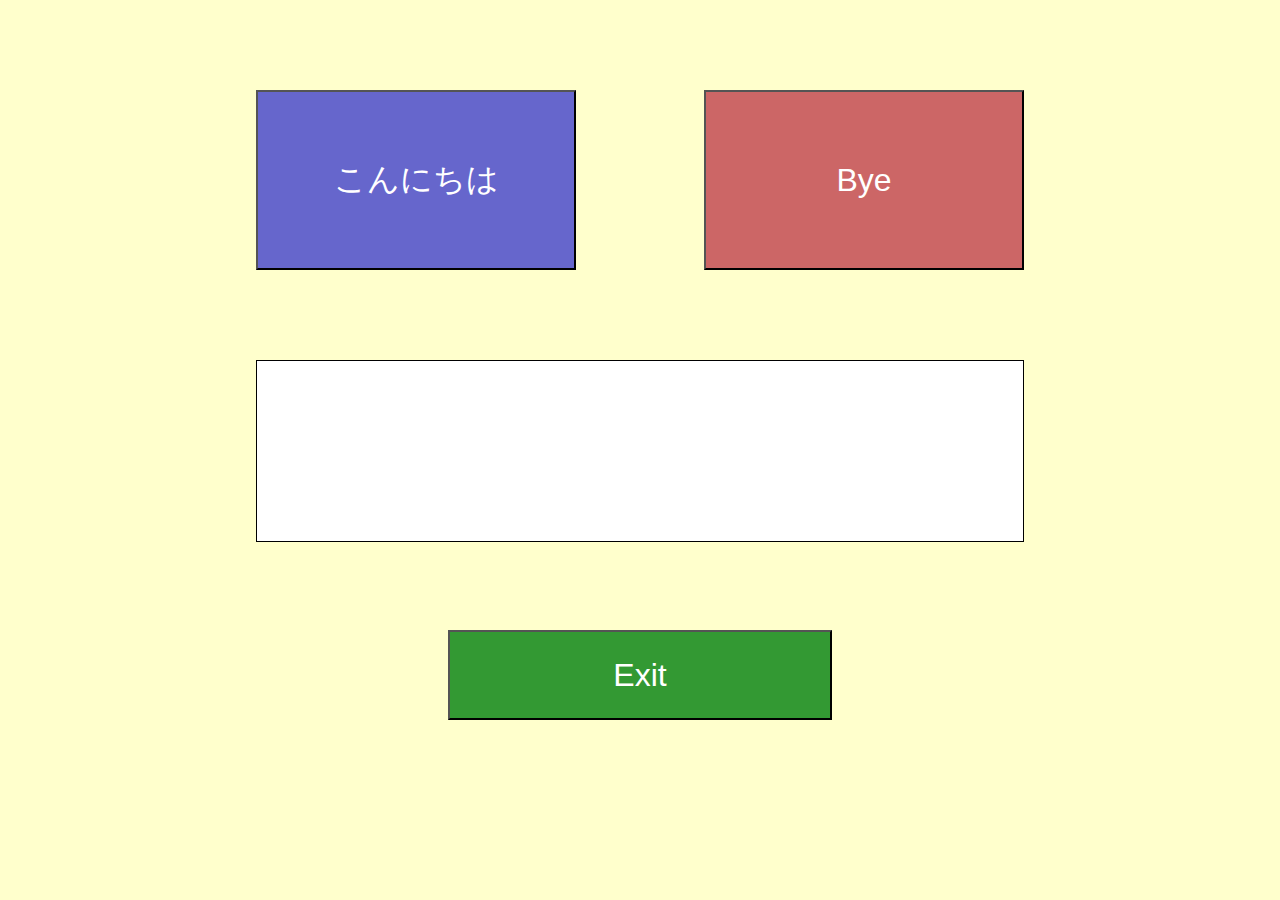
==== index.html @ 18d29781 "test" ====
<!doctype html>
<html>
<head>
<meta charset="utf-8">
<meta name="viewport" content="width=device-width, initial-scale=1">
<title>PWA Sample</title>
<link rel="manifest" href="manifest.json">
<link rel="stylesheet" href="style.css">
<script src="app.js"></script>
</head>
<body>
<div id="main">
  <button type="button" id="hello">こんにちは</button>
  <button type="button" id="bye">Bye</button>
  <div id="message"></div>
  <button type="button" id="exit">Exit</button>
</div>
<script>
if ('serviceWorker' in navigator) {
    window.addEventListener("load", function() {
        navigator.serviceWorker.register('sw.js');
    });
}
</script>
</body>
</html>
---- style.css ----
* {
  margin: 0;
  padding: 0;
}
#main {
  position: absolute;
  top: 0;
  bottom: 0;
  width: 100%;
  height: 100%;
  background-color: #ffc;
}
#hello {
  position: absolute;
  top: 10%;
  left: 20%;
  width: 25%;
  height: 20%;
  background-color: #66c;
  color: #fff;
  font-size: 2rem;
}
#bye {
  position: absolute;
  top: 10%;
  right: 20%;
  width: 25%;
  height: 20%;
  background-color: #c66;
  color: #fff;
  font-size: 2rem;
}
#exit {
  position: absolute;
  top: 70%;
  left: 35%;
  width: 30%;
  height: 10%;
  background-color: #393;
  color: #fff;
  font-size: 2rem;
}
#message {
  position: absolute;
  top: 40%;
  right: 20%;
  left: 20%;
  height: 20%;
  border: 1px solid #000;
  background-color: #fff;
  font-size: 1rem;
  overflow-y: scroll;
}
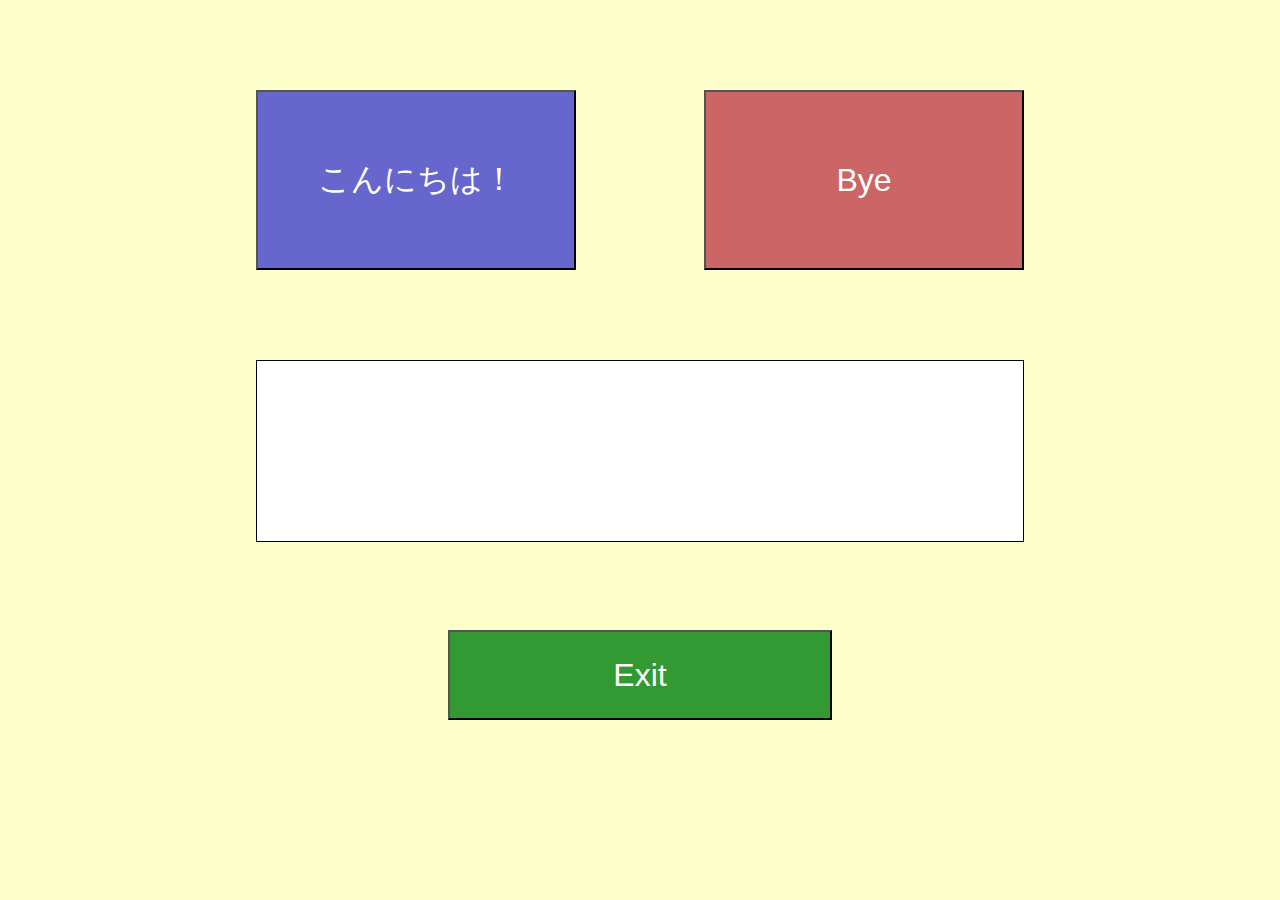
==== commit f240f9d7: "test" ====
--- a/index.html
+++ b/index.html
@@ -10,7 +10,7 @@
 </head>
 <body>
 <div id="main">
-  <button type="button" id="hello">こんにちは</button>
+  <button type="button" id="hello">こんにちは！</button>
   <button type="button" id="bye">Bye</button>
   <div id="message"></div>
   <button type="button" id="exit">Exit</button>
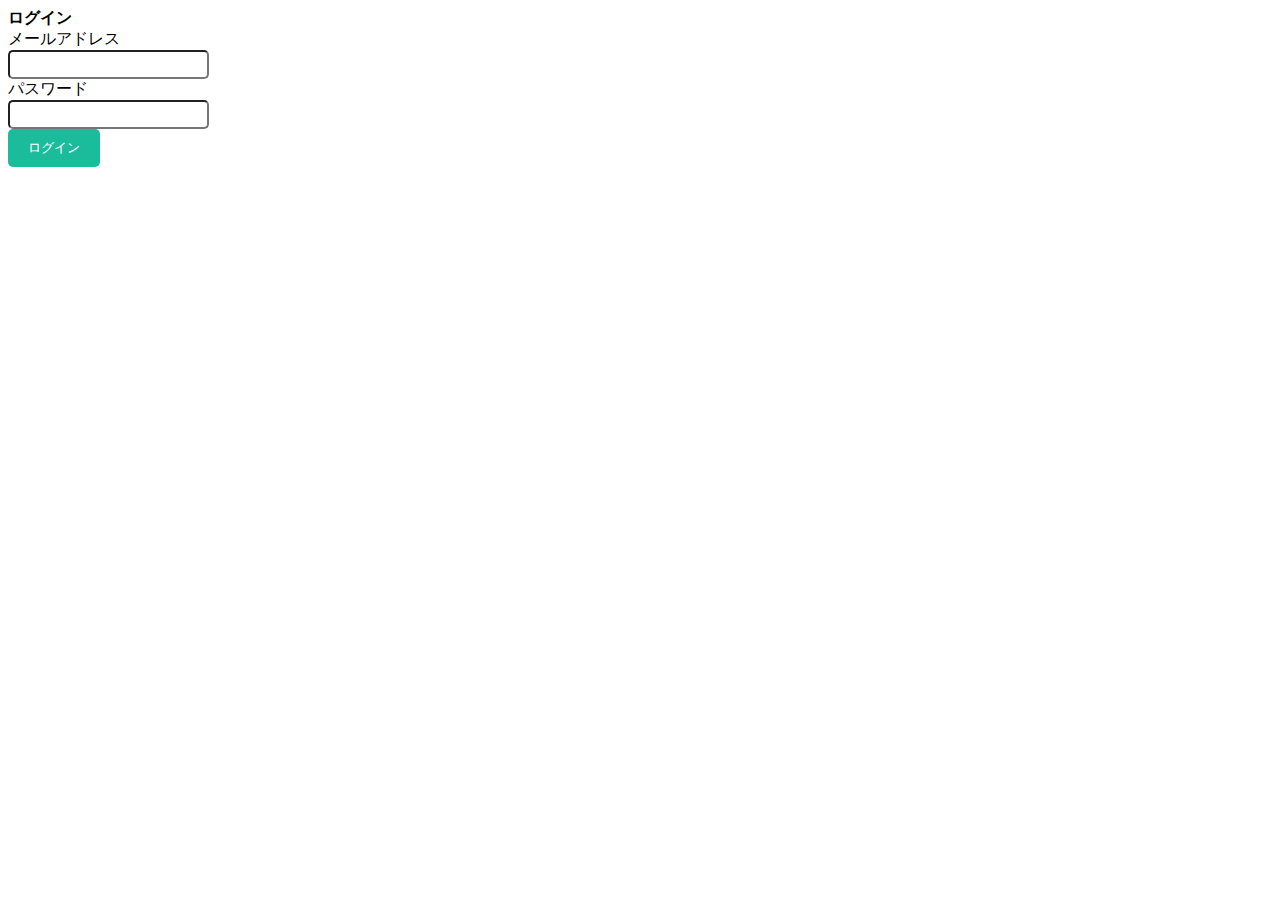
==== commit d84bfe06: "b" ====
--- a/index.html
+++ b/index.html
@@ -1,26 +1,71 @@
-<!doctype html>
-<html>
-<head>
-<meta charset="utf-8">
-<meta name="viewport" content="width=device-width, initial-scale=1">
-<title>PWA Sample</title>
-<link rel="manifest" href="manifest.json">
-<link rel="stylesheet" href="style.css">
-<script src="app.js"></script>
-</head>
-<body>
-<div id="main">
-  <button type="button" id="hello">こんにちは！</button>
-  <button type="button" id="bye">Bye</button>
-  <div id="message"></div>
-  <button type="button" id="exit">Exit</button>
-</div>
-<script>
+<!DOCTYPE html>
+<!-- saved from url=(0030)http://localhost/ams/index.php -->
+<html lang="ja"><head><meta http-equiv="Content-Type" content="text/html; charset=UTF-8">
+		
+		<meta name="robots" content="noindex, nofollow">
+		<meta name="viewport" content="width=device-width, initial-scale=1, user-scalable=no">
+		<link rel="manifest" href="http://localhost/ams/manifest.json">
+		<meta name="apple-mobile-web-app-capable" content="yes">
+		<meta name="apple-mobile-web-app-status-bar-style" content="black">
+		<meta name="apple-mobile-web-app-title" content="ams勤怠管理">
+		<link rel="apple-touch-icon" href="http://localohost/ams/icon-192.png">
+		<title>勤怠管理Webシステム</title>
+		<link rel="stylesheet" type="text/css" href="./index_files/style.css">
+		<script src="./index_files/javascript.js.ダウンロード"></script>
+		<script language="javascript" type="text/javascript">
+			function check_data() {
+				var ret = true;
+				var divErrorMessage = document.getElementById("divErrorMessage");
+				divErrorMessage.innerHTML = '';
+				return ret;
+			}
+		</script>
+	</head>
+	<body>
+	<form name="loginForm" method="post" action="http://localhost/ams/authenticate/login.php" enctype="multipart/form-data" onsubmit="return check_data()">
+			<div class="width-100 margin-top-30">
+				<div class="row max-width center">
+					<div class="pc-12-div tb-12-div sm-20-div pc-font-size-24 tb-font-size-24 sm-font-size-24 margin-bottom-20">
+						<b>ログイン</b>
+					</div>
+					<div class="pc-12-div tb-12-div sm-20-div pc-font-size-16 tb-font-size-16 sm-font-size-16 margin-bottom-20" id="divErrorMessage"></div>
+					<div class="pc-12-div tb-12-div sm-20-div pc-font-size-12 tb-font-size-12 sm-font-size-12 margin-bottom-10 boxContainer">
+						<div class="width-20">
+						メールアドレス
+						</div>
+						<div class="width-80">
+							<input style="padding: 5px 10px; border-radius: 5px;" class="width-100" type="email" id="userId" name="userId" maxlength="254" value="" required="">
+						</div>
+					</div>
+					<div class="pc-12-div tb-12-div sm-20-div pc-font-size-12 tb-font-size-12 sm-font-size-12 margin-bottom-10 boxContainer">
+						<div class="width-20">
+							パスワード
+						</div>
+						<div class="width-80">
+							<input style="padding: 5px 10px; border-radius: 5px;" class="width-100" type="password" pattern="^[0-9A-Za-z -~]+$" id="password" name="password" maxlength="256" value="" required="">
+						</div>
+					</div>
+					<div class="pc-12-div tb-12-div sm-20-div pc-font-size-12 tb-font-size-12 sm-font-size-12 boxContainer">
+						<div class="width-20"></div>
+						<div class="width-80">
+							<input style="background-color: #1abc9c; color: #ffffff; border: 0px; padding: 10px 20px; border-radius: 5px;" type="submit" id="submit" name="submit" value="ログイン">
+						</div>
+					</div>
+				</div>
+			</div>
+			<input type="hidden" name="redirect" value="">
+			<input type="hidden" name="message" value="">
+		</form>
+				<script>
 if ('serviceWorker' in navigator) {
     window.addEventListener("load", function() {
         navigator.serviceWorker.register('sw.js');
     });
 }
-</script>
-</body>
-</html>+		</script>
+	
+
+
+
+
+</body></html>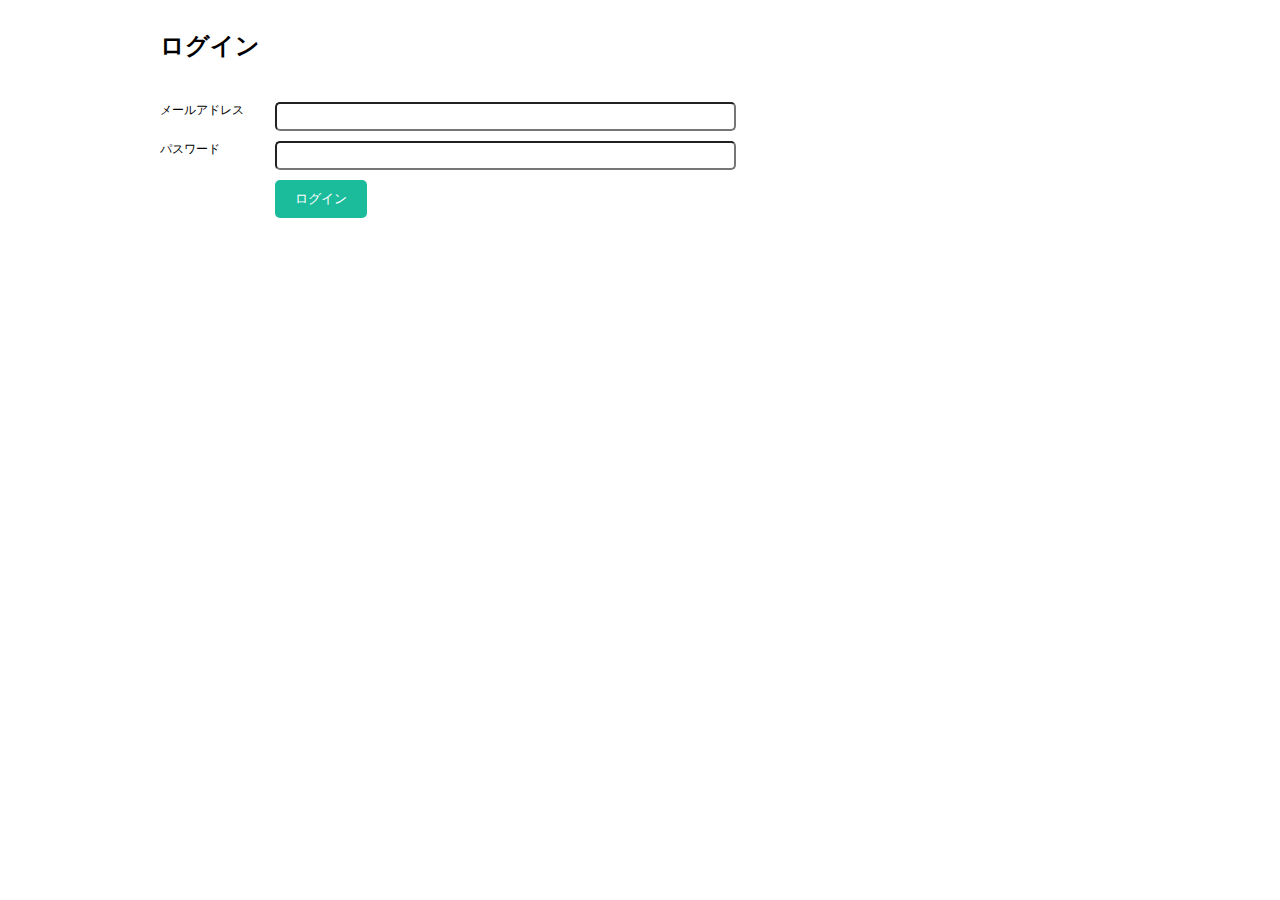
==== commit 6b357ad9: "d" ====
--- a/index.html
+++ b/index.html
@@ -4,13 +4,13 @@
 		
 		<meta name="robots" content="noindex, nofollow">
 		<meta name="viewport" content="width=device-width, initial-scale=1, user-scalable=no">
-		<link rel="manifest" href="http://localhost/ams/manifest.json">
+		<link rel="manifest" href="manifest.json">
 		<meta name="apple-mobile-web-app-capable" content="yes">
 		<meta name="apple-mobile-web-app-status-bar-style" content="black">
 		<meta name="apple-mobile-web-app-title" content="ams勤怠管理">
-		<link rel="apple-touch-icon" href="http://localohost/ams/icon-192.png">
+		<link rel="apple-touch-icon" href="image/icon-192.png">
 		<title>勤怠管理Webシステム</title>
-		<link rel="stylesheet" type="text/css" href="./index_files/style.css">
+		<link rel="stylesheet" type="text/css" href="index_files/style.css">
 		<script src="./index_files/javascript.js.ダウンロード"></script>
 		<script language="javascript" type="text/javascript">
 			function check_data() {
--- a/index_files/style.css
+++ b/index_files/style.css
@@ -0,0 +1,482 @@
+@charset "utf-8";
+
+/* ＝＝＝＝＝＝＝＝＝＝＝＝＝＝＝ 初期設定 ＝＝＝＝＝＝＝＝＝＝＝＝＝＝＝ */
+*, *:before, *:after {
+	margin:						0px;												/* ブラウザ差異解消 */
+	padding:					0px;												/* ブラウザ差異解消 */
+	-webkit-box-sizing:			border-box;											/* ボックスサイズは枠線含めたサイズ指定 */
+	-moz-box-sizing:			border-box;											/* ボックスサイズは枠線含めたサイズ指定 */
+	-ms-box-sizing:				border-box;											/* ボックスサイズは枠線含めたサイズ指定 */
+	-o-box-sizing:				border-box;											/* ボックスサイズは枠線含めたサイズ指定 */
+	box-sizing:					border-box;											/* ボックスサイズは枠線含めたサイズ指定 */
+	font-family:				"メイリオ",Meiryo,"century gothic","Josefin Sans",Futura,Helvetica,Arial,sans-serif;	/* フォント */
+}
+
+body {
+	-webkit-text-size-adjust:	100%;												/* スマホ文字サイズの自動調整を防ぐ */
+}
+
+h1, h2, h3, h4, h5, h6 {
+	display: inline;
+}
+
+img {
+	display: inline;
+}
+
+strong {
+	background: linear-gradient(transparent 50%, #c7e2d1 100%);
+}
+
+.boxContainer{
+	display: flex;
+	flex-direction: row;
+}
+
+/* ＝＝＝＝＝＝＝＝＝＝＝＝＝＝＝ 共通設定 ＝＝＝＝＝＝＝＝＝＝＝＝＝＝＝ */
+.center {margin: 0 auto; vertical-align: center;}
+.text-left   {text-align: left;}
+.text-center {text-align: center;}
+.text-right  {text-align: right;}
+
+.width-5   { width:  5%;}
+.width-10  { width:  10%;}
+.width-15  { width:  15%;}
+.width-20  { width:  20%;}
+.width-25  { width:  25%;}
+.width-30  { width:  30%;}
+.width-35  { width:  35%;}
+.width-40  { width:  40%;}
+.width-45  { width:  45%;}
+.width-50  { width:  50%;}
+.width-55  { width:  55%;}
+.width-60  { width:  60%;}
+.width-65  { width:  65%;}
+.width-70  { width:  70%;}
+.width-75  { width:  75%;}
+.width-80  { width:  80%;}
+.width-85  { width:  85%;}
+.width-90  { width:  90%;}
+.width-95  { width:  95%;}
+.width-100 { width: 100%;}
+
+.height-5   { height:  5%;}
+.height-10  { height:  10%;}
+.height-15  { height:  15%;}
+.height-20  { height:  20%;}
+.height-25  { height:  25%;}
+.height-30  { height:  30%;}
+.height-35  { height:  35%;}
+.height-40  { height:  40%;}
+.height-45  { height:  45%;}
+.height-50  { height:  50%;}
+.height-55  { height:  55%;}
+.height-60  { height:  60%;}
+.height-65  { height:  65%;}
+.height-70  { height:  70%;}
+.height-75  { height:  75%;}
+.height-80  { height:  80%;}
+.height-85  { height:  85%;}
+.height-90  { height:  90%;}
+.height-95  { height:  95%;}
+.height-100 { height: 100%;}
+
+.padding-top-5   { padding-top:   5px;}
+.padding-top-10  { padding-top:  10px;}
+.padding-top-15  { padding-top:  15px;}
+.padding-top-20  { padding-top:  20px;}
+.padding-top-25  { padding-top:  25px;}
+.padding-top-30  { padding-top:  30px;}
+.padding-top-35  { padding-top:  35px;}
+.padding-top-40  { padding-top:  40px;}
+.padding-top-45  { padding-top:  45px;}
+.padding-top-50  { padding-top:  50px;}
+.padding-top-55  { padding-top:  55px;}
+.padding-top-60  { padding-top:  60px;}
+.padding-top-65  { padding-top:  65px;}
+.padding-top-70  { padding-top:  70px;}
+.padding-top-75  { padding-top:  75px;}
+.padding-top-80  { padding-top:  80px;}
+.padding-top-85  { padding-top:  85px;}
+.padding-top-90  { padding-top:  90px;}
+.padding-top-95  { padding-top:  95px;}
+.padding-top-100 { padding-top: 100px;}
+
+.padding-bottom-5   { padding-bottom:   5px;}
+.padding-bottom-10  { padding-bottom:  10px;}
+.padding-bottom-15  { padding-bottom:  15px;}
+.padding-bottom-20  { padding-bottom:  20px;}
+.padding-bottom-25  { padding-bottom:  25px;}
+.padding-bottom-30  { padding-bottom:  30px;}
+.padding-bottom-35  { padding-bottom:  35px;}
+.padding-bottom-40  { padding-bottom:  40px;}
+.padding-bottom-45  { padding-bottom:  45px;}
+.padding-bottom-50  { padding-bottom:  50px;}
+.padding-bottom-55  { padding-bottom:  55px;}
+.padding-bottom-60  { padding-bottom:  60px;}
+.padding-bottom-65  { padding-bottom:  65px;}
+.padding-bottom-70  { padding-bottom:  70px;}
+.padding-bottom-75  { padding-bottom:  75px;}
+.padding-bottom-80  { padding-bottom:  80px;}
+.padding-bottom-85  { padding-bottom:  85px;}
+.padding-bottom-90  { padding-bottom:  90px;}
+.padding-bottom-95  { padding-bottom:  95px;}
+.padding-bottom-100 { padding-bottom: 100px;}
+
+.padding-left-5   { padding-left:   5px;}
+.padding-left-10  { padding-left:  10px;}
+.padding-left-15  { padding-left:  15px;}
+.padding-left-20  { padding-left:  20px;}
+.padding-left-25  { padding-left:  25px;}
+.padding-left-30  { padding-left:  30px;}
+.padding-left-35  { padding-left:  35px;}
+.padding-left-40  { padding-left:  40px;}
+.padding-left-45  { padding-left:  45px;}
+.padding-left-50  { padding-left:  50px;}
+.padding-left-55  { padding-left:  55px;}
+.padding-left-60  { padding-left:  60px;}
+.padding-left-65  { padding-left:  65px;}
+.padding-left-70  { padding-left:  70px;}
+.padding-left-75  { padding-left:  75px;}
+.padding-left-80  { padding-left:  80px;}
+.padding-left-85  { padding-left:  85px;}
+.padding-left-90  { padding-left:  90px;}
+.padding-left-95  { padding-left:  95px;}
+.padding-left-100 { padding-left: 100px;}
+
+.padding-right-5   { padding-right:   5px;}
+.padding-right-10  { padding-right:  10px;}
+.padding-right-15  { padding-right:  15px;}
+.padding-right-20  { padding-right:  20px;}
+.padding-right-25  { padding-right:  25px;}
+.padding-right-30  { padding-right:  30px;}
+.padding-right-35  { padding-right:  35px;}
+.padding-right-40  { padding-right:  40px;}
+.padding-right-45  { padding-right:  45px;}
+.padding-right-50  { padding-right:  50px;}
+.padding-right-55  { padding-right:  55px;}
+.padding-right-60  { padding-right:  60px;}
+.padding-right-65  { padding-right:  65px;}
+.padding-right-70  { padding-right:  70px;}
+.padding-right-75  { padding-right:  75px;}
+.padding-right-80  { padding-right:  80px;}
+.padding-right-85  { padding-right:  85px;}
+.padding-right-90  { padding-right:  90px;}
+.padding-right-95  { padding-right:  95px;}
+.padding-right-100 { padding-right: 100px;}
+
+.margin-top-5   { margin-top:   5px;}
+.margin-top-10  { margin-top:  10px;}
+.margin-top-15  { margin-top:  15px;}
+.margin-top-20  { margin-top:  20px;}
+.margin-top-25  { margin-top:  25px;}
+.margin-top-30  { margin-top:  30px;}
+.margin-top-35  { margin-top:  35px;}
+.margin-top-40  { margin-top:  40px;}
+.margin-top-45  { margin-top:  45px;}
+.margin-top-50  { margin-top:  50px;}
+.margin-top-55  { margin-top:  55px;}
+.margin-top-60  { margin-top:  60px;}
+.margin-top-65  { margin-top:  65px;}
+.margin-top-70  { margin-top:  70px;}
+.margin-top-75  { margin-top:  75px;}
+.margin-top-80  { margin-top:  80px;}
+.margin-top-85  { margin-top:  85px;}
+.margin-top-90  { margin-top:  90px;}
+.margin-top-95  { margin-top:  95px;}
+.margin-top-100 { margin-top: 100px;}
+
+.margin-bottom-5   { margin-bottom:   5px;}
+.margin-bottom-10  { margin-bottom:  10px;}
+.margin-bottom-15  { margin-bottom:  15px;}
+.margin-bottom-20  { margin-bottom:  20px;}
+.margin-bottom-25  { margin-bottom:  25px;}
+.margin-bottom-30  { margin-bottom:  30px;}
+.margin-bottom-35  { margin-bottom:  35px;}
+.margin-bottom-40  { margin-bottom:  40px;}
+.margin-bottom-45  { margin-bottom:  45px;}
+.margin-bottom-50  { margin-bottom:  50px;}
+.margin-bottom-55  { margin-bottom:  55px;}
+.margin-bottom-60  { margin-bottom:  60px;}
+.margin-bottom-65  { margin-bottom:  65px;}
+.margin-bottom-70  { margin-bottom:  70px;}
+.margin-bottom-75  { margin-bottom:  75px;}
+.margin-bottom-80  { margin-bottom:  80px;}
+.margin-bottom-85  { margin-bottom:  85px;}
+.margin-bottom-90  { margin-bottom:  90px;}
+.margin-bottom-95  { margin-bottom:  95px;}
+.margin-bottom-100 { margin-bottom: 100px;}
+
+.margin-left-5   { margin-left:   5px;}
+.margin-left-10  { margin-left:  10px;}
+.margin-left-15  { margin-left:  15px;}
+.margin-left-20  { margin-left:  20px;}
+.margin-left-25  { margin-left:  25px;}
+.margin-left-30  { margin-left:  30px;}
+.margin-left-35  { margin-left:  35px;}
+.margin-left-40  { margin-left:  40px;}
+.margin-left-45  { margin-left:  45px;}
+.margin-left-50  { margin-left:  50px;}
+.margin-left-55  { margin-left:  55px;}
+.margin-left-60  { margin-left:  60px;}
+.margin-left-65  { margin-left:  65px;}
+.margin-left-70  { margin-left:  70px;}
+.margin-left-75  { margin-left:  75px;}
+.margin-left-80  { margin-left:  80px;}
+.margin-left-85  { margin-left:  85px;}
+.margin-left-90  { margin-left:  90px;}
+.margin-left-95  { margin-left:  95px;}
+.margin-left-100 { margin-left: 100px;}
+
+.margin-right-5   { margin-right:   5px;}
+.margin-right-10  { margin-right:  10px;}
+.margin-right-15  { margin-right:  15px;}
+.margin-right-20  { margin-right:  20px;}
+.margin-right-25  { margin-right:  25px;}
+.margin-right-30  { margin-right:  30px;}
+.margin-right-35  { margin-right:  35px;}
+.margin-right-40  { margin-right:  40px;}
+.margin-right-45  { margin-right:  45px;}
+.margin-right-50  { margin-right:  50px;}
+.margin-right-55  { margin-right:  55px;}
+.margin-right-60  { margin-right:  60px;}
+.margin-right-65  { margin-right:  65px;}
+.margin-right-70  { margin-right:  70px;}
+.margin-right-75  { margin-right:  75px;}
+.margin-right-80  { margin-right:  80px;}
+.margin-right-85  { margin-right:  85px;}
+.margin-right-90  { margin-right:  90px;}
+.margin-right-95  { margin-right:  95px;}
+.margin-right-100 { margin-right: 100px;}
+
+/* スマートフォン用 */
+.sm-font-size-6  {font-size:  6px;}
+.sm-font-size-8  {font-size:  8px;}
+.sm-font-size-10 {font-size: 10px;}
+.sm-font-size-12 {font-size: 12px;}
+.sm-font-size-14 {font-size: 14px;}
+.sm-font-size-16 {font-size: 16px;}
+.sm-font-size-18 {font-size: 18px;}
+.sm-font-size-20 {font-size: 20px;}
+.sm-font-size-22 {font-size: 22px;}
+.sm-font-size-24 {font-size: 24px;}
+.sm-font-size-26 {font-size: 26px;}
+.sm-font-size-28 {font-size: 28px;}
+.sm-font-size-30 {font-size: 30px;}
+.sm-font-size-32 {font-size: 32px;}
+.sm-font-size-34 {font-size: 34px;}
+.sm-font-size-36 {font-size: 36px;}
+.sm-font-size-38 {font-size: 38px;}
+.sm-font-size-40 {font-size: 40px;}
+.sm-font-size-42 {font-size: 42px;}
+.sm-font-size-44 {font-size: 44px;}
+.sm-font-size-46 {font-size: 46px;}
+.sm-font-size-48 {font-size: 48px;}
+.sm-font-size-50 {font-size: 50px;}
+.sm-font-size-52 {font-size: 52px;}
+.sm-font-size-54 {font-size: 54px;}
+.sm-font-size-56 {font-size: 56px;}
+.sm-font-size-58 {font-size: 58px;}
+.sm-font-size-60 {font-size: 60px;}
+
+/* タブレット用 */
+@media only screen and (min-width:641px){
+	.tb-font-size-6  {font-size:  6px;}
+	.tb-font-size-8  {font-size:  8px;}
+	.tb-font-size-10 {font-size: 10px;}
+	.tb-font-size-12 {font-size: 12px;}
+	.tb-font-size-14 {font-size: 14px;}
+	.tb-font-size-16 {font-size: 16px;}
+	.tb-font-size-18 {font-size: 18px;}
+	.tb-font-size-20 {font-size: 20px;}
+	.tb-font-size-22 {font-size: 22px;}
+	.tb-font-size-24 {font-size: 24px;}
+	.tb-font-size-26 {font-size: 26px;}
+	.tb-font-size-28 {font-size: 28px;}
+	.tb-font-size-30 {font-size: 30px;}
+	.tb-font-size-32 {font-size: 32px;}
+	.tb-font-size-34 {font-size: 34px;}
+	.tb-font-size-36 {font-size: 36px;}
+	.tb-font-size-38 {font-size: 38px;}
+	.tb-font-size-40 {font-size: 40px;}
+	.tb-font-size-42 {font-size: 42px;}
+	.tb-font-size-44 {font-size: 44px;}
+	.tb-font-size-46 {font-size: 46px;}
+	.tb-font-size-48 {font-size: 48px;}
+	.tb-font-size-50 {font-size: 50px;}
+	.tb-font-size-52 {font-size: 52px;}
+	.tb-font-size-54 {font-size: 54px;}
+	.tb-font-size-56 {font-size: 56px;}
+	.tb-font-size-58 {font-size: 58px;}
+	.tb-font-size-60 {font-size: 60px;}
+}
+
+/* パソコン用 */
+@media only screen and (min-width:769px){
+	.pc-font-size-6  {font-size:  6px;}
+	.pc-font-size-8  {font-size:  8px;}
+	.pc-font-size-10 {font-size: 10px;}
+	.pc-font-size-12 {font-size: 12px;}
+	.pc-font-size-14 {font-size: 14px;}
+	.pc-font-size-16 {font-size: 16px;}
+	.pc-font-size-18 {font-size: 18px;}
+	.pc-font-size-20 {font-size: 20px;}
+	.pc-font-size-22 {font-size: 22px;}
+	.pc-font-size-24 {font-size: 24px;}
+	.pc-font-size-26 {font-size: 26px;}
+	.pc-font-size-28 {font-size: 28px;}
+	.pc-font-size-30 {font-size: 30px;}
+	.pc-font-size-32 {font-size: 32px;}
+	.pc-font-size-34 {font-size: 34px;}
+	.pc-font-size-36 {font-size: 36px;}
+	.pc-font-size-38 {font-size: 38px;}
+	.pc-font-size-40 {font-size: 40px;}
+	.pc-font-size-42 {font-size: 42px;}
+	.pc-font-size-44 {font-size: 44px;}
+	.pc-font-size-46 {font-size: 46px;}
+	.pc-font-size-48 {font-size: 48px;}
+	.pc-font-size-50 {font-size: 50px;}
+	.pc-font-size-52 {font-size: 52px;}
+	.pc-font-size-54 {font-size: 54px;}
+	.pc-font-size-56 {font-size: 56px;}
+	.pc-font-size-58 {font-size: 58px;}
+	.pc-font-size-60 {font-size: 60px;}
+}
+
+/* ＝＝＝＝＝＝＝＝＝＝＝＝＝＝＝ 表示設定 ＝＝＝＝＝＝＝＝＝＝＝＝＝＝＝ */
+/* スマートフォン用 */
+.sm-display {display: block;}
+.tb-display {display: none;}
+.pc-display {display: none;}
+.sm-tb-display {display: block;}
+.sm-pc-display {display: block;}
+.tb-pc-display {display: none;}
+
+/* タブレット用 */
+@media only screen and (min-width:641px){
+	.sm-display {display: none;}
+	.tb-display {display: block;}
+	.pc-display {display: none;}
+	.sm-tb-display {display: block;}
+	.sm-pc-display {display: none;}
+	.tb-pc-display {display: block;}
+}
+
+/* パソコン用 */
+@media only screen and (min-width:769px){
+	.sm-display {display: none;}
+	.tb-display {display: none;}
+	.pc-display {display: block;}
+	.sm-tb-display {display: none;}
+	.sm-pc-display {display: block;}
+	.tb-pc-display {display: block;}
+}
+
+/* ＝＝＝＝＝＝＝＝＝＝＝＝＝＝＝  見出し  ＝＝＝＝＝＝＝＝＝＝＝＝＝＝＝ */
+h1 {font-weight: normal;}
+h2 {font-weight: normal;}
+h3 {font-weight: normal;}
+h4 {font-weight: normal;}
+h5 {font-weight: normal;}
+h6 {font-weight: normal;}
+
+/* ＝＝＝＝＝＝＝＝＝＝＝＝＝＝＝  カラー  ＝＝＝＝＝＝＝＝＝＝＝＝＝＝＝ */
+.bg-color-base{		background-color: #ffffff;}
+.bg-color-assort{	background-color: #ffffff;}
+.bg-color-accent{	background-color: #ffffff;}
+.text-color-base{	color: #000000;}
+.text-color-assort{	color: #000000;}
+.text-color-accent{	color: #000000;}
+
+/* ＝＝＝＝＝＝＝＝＝＝＝＝＝＝＝  リンク  ＝＝＝＝＝＝＝＝＝＝＝＝＝＝＝ */
+a, a:visited {
+	color: #0000ff;
+	text-decoration: none;
+	border: none;
+}
+a:hover {
+	font-weight: bold;
+	text-decoration: none;
+	border: none;
+}
+
+/* ＝＝＝＝＝＝＝＝＝＝＝＝＝＝＝ グリッド ＝＝＝＝＝＝＝＝＝＝＝＝＝＝＝ */
+.row {display: flex; flex-wrap:wrap;}
+
+/* スマートフォン用 */
+.max-width{}
+
+.sm-1-div {width:  5%;}
+.sm-2-div {width: 10%;}
+.sm-3-div {width: 15%;}
+.sm-4-div {width: 20%;}
+.sm-5-div {width: 25%;}
+.sm-6-div {width: 30%;}
+.sm-7-div {width: 35%;}
+.sm-8-div {width: 40%;}
+.sm-9-div {width: 45%;}
+.sm-10-div{width: 50%;}
+.sm-11-div{width: 55%;}
+.sm-12-div{width: 60%;}
+.sm-13-div{width: 65%;}
+.sm-14-div{width: 70%;}
+.sm-15-div{width: 75%;}
+.sm-16-div{width: 80%;}
+.sm-17-div{width: 85%;}
+.sm-18-div{width: 90%;}
+.sm-19-div{width: 95%;}
+.sm-20-div{width: 100%;}
+
+/* タブレット用 */
+@media only screen and (min-width:768px){
+	.max-width{}
+
+	.tb-1-div {width:  5%;}
+	.tb-2-div {width: 10%;}
+	.tb-3-div {width: 15%;}
+	.tb-4-div {width: 20%;}
+	.tb-5-div {width: 25%;}
+	.tb-6-div {width: 30%;}
+	.tb-7-div {width: 35%;}
+	.tb-8-div {width: 40%;}
+	.tb-9-div {width: 45%;}
+	.tb-10-div{width: 50%;}
+	.tb-11-div{width: 55%;}
+	.tb-12-div{width: 60%;}
+	.tb-13-div{width: 65%;}
+	.tb-14-div{width: 70%;}
+	.tb-15-div{width: 75%;}
+	.tb-16-div{width: 80%;}
+	.tb-17-div{width: 85%;}
+	.tb-18-div{width: 90%;}
+	.tb-19-div{width: 95%;}
+	.tb-20-div{width: 100%;}
+
+}
+
+/* パソコン用 */
+@media only screen and (min-width:960px){
+	.max-width{max-width: 960px; min-width: 960px;}
+
+	.pc-1-div {width:  5%;}
+	.pc-2-div {width: 10%;}
+	.pc-3-div {width: 15%;}
+	.pc-4-div {width: 20%;}
+	.pc-5-div {width: 25%;}
+	.pc-6-div {width: 30%;}
+	.pc-7-div {width: 35%;}
+	.pc-8-div {width: 40%;}
+	.pc-9-div {width: 45%;}
+	.pc-10-div{width: 50%;}
+	.pc-11-div{width: 55%;}
+	.pc-12-div{width: 60%;}
+	.pc-13-div{width: 65%;}
+	.pc-14-div{width: 70%;}
+	.pc-15-div{width: 75%;}
+	.pc-16-div{width: 80%;}
+	.pc-17-div{width: 85%;}
+	.pc-18-div{width: 90%;}
+	.pc-19-div{width: 95%;}
+	.pc-20-div{width: 100%;}
+
+}
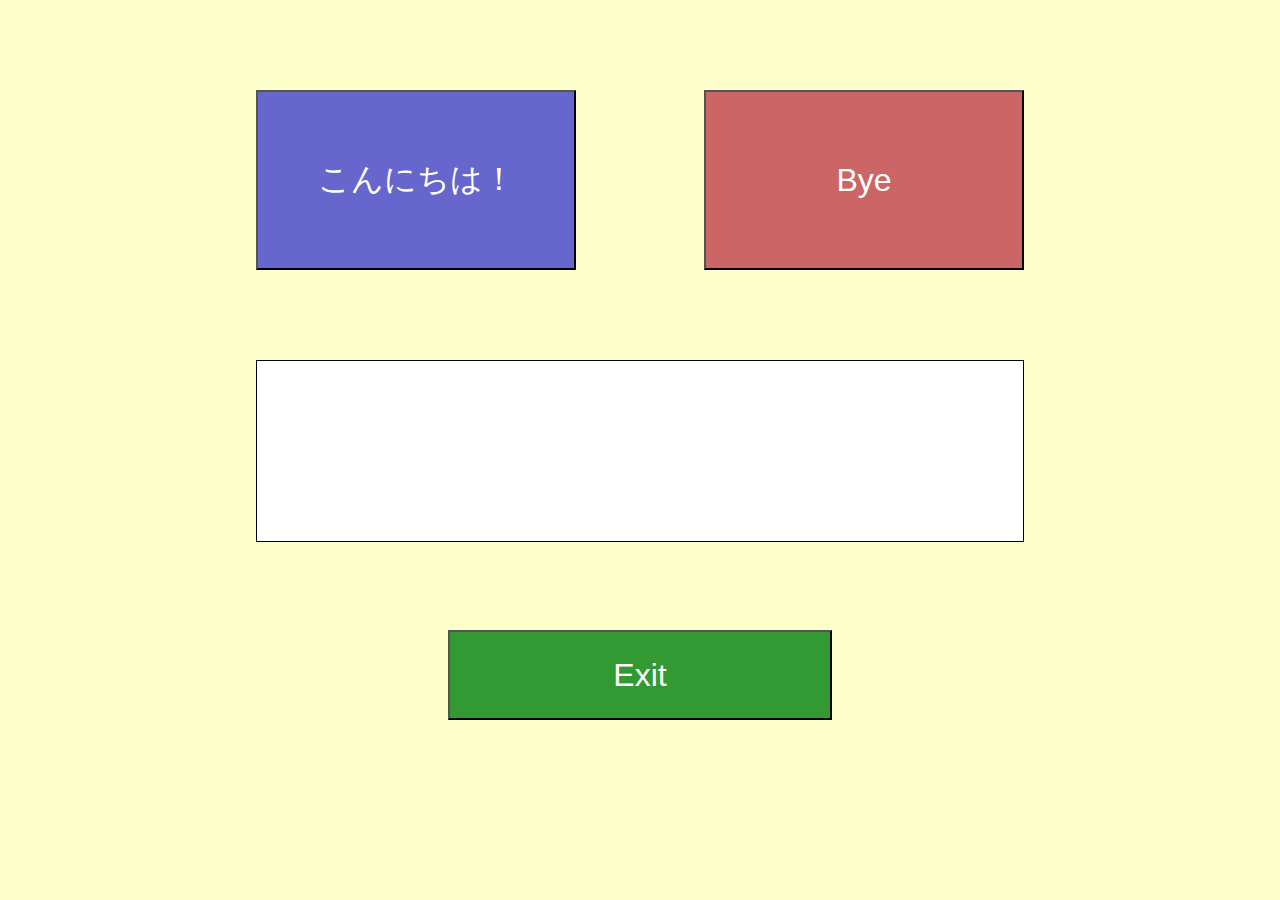
==== commit 066231c6: "dddd" ====
--- a/index.html
+++ b/index.html
@@ -1,71 +1,26 @@
-<!DOCTYPE html>
-<!-- saved from url=(0030)http://localhost/ams/index.php -->
-<html lang="ja"><head><meta http-equiv="Content-Type" content="text/html; charset=UTF-8">
-		
-		<meta name="robots" content="noindex, nofollow">
-		<meta name="viewport" content="width=device-width, initial-scale=1, user-scalable=no">
-		<link rel="manifest" href="manifest.json">
-		<meta name="apple-mobile-web-app-capable" content="yes">
-		<meta name="apple-mobile-web-app-status-bar-style" content="black">
-		<meta name="apple-mobile-web-app-title" content="ams勤怠管理">
-		<link rel="apple-touch-icon" href="image/icon-192.png">
-		<title>勤怠管理Webシステム</title>
-		<link rel="stylesheet" type="text/css" href="index_files/style.css">
-		<script src="./index_files/javascript.js.ダウンロード"></script>
-		<script language="javascript" type="text/javascript">
-			function check_data() {
-				var ret = true;
-				var divErrorMessage = document.getElementById("divErrorMessage");
-				divErrorMessage.innerHTML = '';
-				return ret;
-			}
-		</script>
-	</head>
-	<body>
-	<form name="loginForm" method="post" action="http://localhost/ams/authenticate/login.php" enctype="multipart/form-data" onsubmit="return check_data()">
-			<div class="width-100 margin-top-30">
-				<div class="row max-width center">
-					<div class="pc-12-div tb-12-div sm-20-div pc-font-size-24 tb-font-size-24 sm-font-size-24 margin-bottom-20">
-						<b>ログイン</b>
-					</div>
-					<div class="pc-12-div tb-12-div sm-20-div pc-font-size-16 tb-font-size-16 sm-font-size-16 margin-bottom-20" id="divErrorMessage"></div>
-					<div class="pc-12-div tb-12-div sm-20-div pc-font-size-12 tb-font-size-12 sm-font-size-12 margin-bottom-10 boxContainer">
-						<div class="width-20">
-						メールアドレス
-						</div>
-						<div class="width-80">
-							<input style="padding: 5px 10px; border-radius: 5px;" class="width-100" type="email" id="userId" name="userId" maxlength="254" value="" required="">
-						</div>
-					</div>
-					<div class="pc-12-div tb-12-div sm-20-div pc-font-size-12 tb-font-size-12 sm-font-size-12 margin-bottom-10 boxContainer">
-						<div class="width-20">
-							パスワード
-						</div>
-						<div class="width-80">
-							<input style="padding: 5px 10px; border-radius: 5px;" class="width-100" type="password" pattern="^[0-9A-Za-z -~]+$" id="password" name="password" maxlength="256" value="" required="">
-						</div>
-					</div>
-					<div class="pc-12-div tb-12-div sm-20-div pc-font-size-12 tb-font-size-12 sm-font-size-12 boxContainer">
-						<div class="width-20"></div>
-						<div class="width-80">
-							<input style="background-color: #1abc9c; color: #ffffff; border: 0px; padding: 10px 20px; border-radius: 5px;" type="submit" id="submit" name="submit" value="ログイン">
-						</div>
-					</div>
-				</div>
-			</div>
-			<input type="hidden" name="redirect" value="">
-			<input type="hidden" name="message" value="">
-		</form>
-				<script>
+<!doctype html>
+<html>
+<head>
+<meta charset="utf-8">
+<meta name="viewport" content="width=device-width, initial-scale=1">
+<title>PWA Sample</title>
+<link rel="manifest" href="manifest.json">
+<link rel="stylesheet" href="style.css">
+<script src="app.js"></script>
+</head>
+<body>
+<div id="main">
+  <button type="button" id="hello">こんにちは！</button>
+  <button type="button" id="bye">Bye</button>
+  <div id="message"></div>
+  <button type="button" id="exit">Exit</button>
+</div>
+<script>
 if ('serviceWorker' in navigator) {
     window.addEventListener("load", function() {
         navigator.serviceWorker.register('sw.js');
     });
 }
-		</script>
-	
-
-
-
-
-</body></html>+</script>
+</body>
+</html>--- a/style.css
+++ b/style.css
@@ -0,0 +1,53 @@
+* {
+  margin: 0;
+  padding: 0;
+}
+#main {
+  position: absolute;
+  top: 0;
+  bottom: 0;
+  width: 100%;
+  height: 100%;
+  background-color: #ffc;
+}
+#hello {
+  position: absolute;
+  top: 10%;
+  left: 20%;
+  width: 25%;
+  height: 20%;
+  background-color: #66c;
+  color: #fff;
+  font-size: 2rem;
+}
+#bye {
+  position: absolute;
+  top: 10%;
+  right: 20%;
+  width: 25%;
+  height: 20%;
+  background-color: #c66;
+  color: #fff;
+  font-size: 2rem;
+}
+#exit {
+  position: absolute;
+  top: 70%;
+  left: 35%;
+  width: 30%;
+  height: 10%;
+  background-color: #393;
+  color: #fff;
+  font-size: 2rem;
+}
+#message {
+  position: absolute;
+  top: 40%;
+  right: 20%;
+  left: 20%;
+  height: 20%;
+  border: 1px solid #000;
+  background-color: #fff;
+  font-size: 1rem;
+  overflow-y: scroll;
+}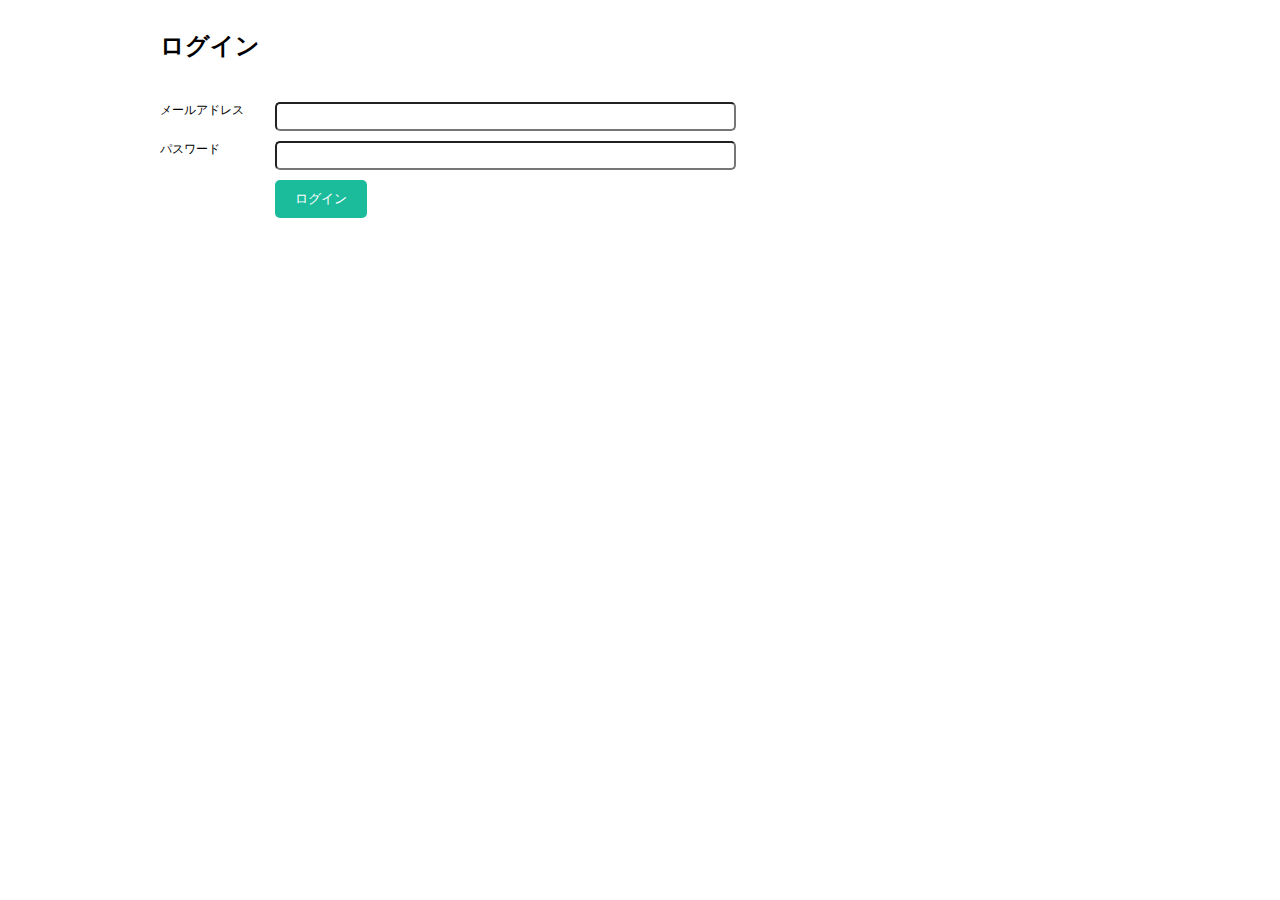
==== commit f74b2b39: "gg" ====
--- a/index.html
+++ b/index.html
@@ -1,26 +1,71 @@
-<!doctype html>
-<html>
-<head>
-<meta charset="utf-8">
-<meta name="viewport" content="width=device-width, initial-scale=1">
-<title>PWA Sample</title>
-<link rel="manifest" href="manifest.json">
-<link rel="stylesheet" href="style.css">
-<script src="app.js"></script>
-</head>
-<body>
-<div id="main">
-  <button type="button" id="hello">こんにちは！</button>
-  <button type="button" id="bye">Bye</button>
-  <div id="message"></div>
-  <button type="button" id="exit">Exit</button>
-</div>
-<script>
+<!DOCTYPE html>
+<!-- saved from url=(0030)http://localhost/ams/index.php -->
+<html lang="ja"><head><meta http-equiv="Content-Type" content="text/html; charset=UTF-8">
+		
+		<meta name="robots" content="noindex, nofollow">
+		<meta name="viewport" content="width=device-width, initial-scale=1, user-scalable=no">
+		<link rel="manifest" href="manifest.json">
+		<meta name="apple-mobile-web-app-capable" content="yes">
+		<meta name="apple-mobile-web-app-status-bar-style" content="black">
+		<meta name="apple-mobile-web-app-title" content="ams勤怠管理">
+		<link rel="apple-touch-icon" href="image/icon-192.png">
+		<title>勤怠管理Webシステム</title>
+		<link rel="stylesheet" type="text/css" href="index_files/style.css">
+		<script src="./index_files/javascript.js.ダウンロード"></script>
+		<script language="javascript" type="text/javascript">
+			function check_data() {
+				var ret = true;
+				var divErrorMessage = document.getElementById("divErrorMessage");
+				divErrorMessage.innerHTML = '';
+				return ret;
+			}
+		</script>
+	</head>
+	<body>
+	<form name="loginForm" method="post" action="http://localhost/ams/authenticate/login.php" enctype="multipart/form-data" onsubmit="return check_data()">
+			<div class="width-100 margin-top-30">
+				<div class="row max-width center">
+					<div class="pc-12-div tb-12-div sm-20-div pc-font-size-24 tb-font-size-24 sm-font-size-24 margin-bottom-20">
+						<b>ログイン</b>
+					</div>
+					<div class="pc-12-div tb-12-div sm-20-div pc-font-size-16 tb-font-size-16 sm-font-size-16 margin-bottom-20" id="divErrorMessage"></div>
+					<div class="pc-12-div tb-12-div sm-20-div pc-font-size-12 tb-font-size-12 sm-font-size-12 margin-bottom-10 boxContainer">
+						<div class="width-20">
+						メールアドレス
+						</div>
+						<div class="width-80">
+							<input style="padding: 5px 10px; border-radius: 5px;" class="width-100" type="email" id="userId" name="userId" maxlength="254" value="" required="">
+						</div>
+					</div>
+					<div class="pc-12-div tb-12-div sm-20-div pc-font-size-12 tb-font-size-12 sm-font-size-12 margin-bottom-10 boxContainer">
+						<div class="width-20">
+							パスワード
+						</div>
+						<div class="width-80">
+							<input style="padding: 5px 10px; border-radius: 5px;" class="width-100" type="password" pattern="^[0-9A-Za-z -~]+$" id="password" name="password" maxlength="256" value="" required="">
+						</div>
+					</div>
+					<div class="pc-12-div tb-12-div sm-20-div pc-font-size-12 tb-font-size-12 sm-font-size-12 boxContainer">
+						<div class="width-20"></div>
+						<div class="width-80">
+							<input style="background-color: #1abc9c; color: #ffffff; border: 0px; padding: 10px 20px; border-radius: 5px;" type="submit" id="submit" name="submit" value="ログイン">
+						</div>
+					</div>
+				</div>
+			</div>
+			<input type="hidden" name="redirect" value="">
+			<input type="hidden" name="message" value="">
+		</form>
+				<script>
 if ('serviceWorker' in navigator) {
     window.addEventListener("load", function() {
         navigator.serviceWorker.register('sw.js');
     });
 }
-</script>
-</body>
-</html>+		</script>
+	
+
+
+
+
+</body></html>--- a/index_files/style.css
+++ b/index_files/style.css
@@ -0,0 +1,482 @@
+@charset "utf-8";
+
+/* ＝＝＝＝＝＝＝＝＝＝＝＝＝＝＝ 初期設定 ＝＝＝＝＝＝＝＝＝＝＝＝＝＝＝ */
+*, *:before, *:after {
+	margin:						0px;												/* ブラウザ差異解消 */
+	padding:					0px;												/* ブラウザ差異解消 */
+	-webkit-box-sizing:			border-box;											/* ボックスサイズは枠線含めたサイズ指定 */
+	-moz-box-sizing:			border-box;											/* ボックスサイズは枠線含めたサイズ指定 */
+	-ms-box-sizing:				border-box;											/* ボックスサイズは枠線含めたサイズ指定 */
+	-o-box-sizing:				border-box;											/* ボックスサイズは枠線含めたサイズ指定 */
+	box-sizing:					border-box;											/* ボックスサイズは枠線含めたサイズ指定 */
+	font-family:				"メイリオ",Meiryo,"century gothic","Josefin Sans",Futura,Helvetica,Arial,sans-serif;	/* フォント */
+}
+
+body {
+	-webkit-text-size-adjust:	100%;												/* スマホ文字サイズの自動調整を防ぐ */
+}
+
+h1, h2, h3, h4, h5, h6 {
+	display: inline;
+}
+
+img {
+	display: inline;
+}
+
+strong {
+	background: linear-gradient(transparent 50%, #c7e2d1 100%);
+}
+
+.boxContainer{
+	display: flex;
+	flex-direction: row;
+}
+
+/* ＝＝＝＝＝＝＝＝＝＝＝＝＝＝＝ 共通設定 ＝＝＝＝＝＝＝＝＝＝＝＝＝＝＝ */
+.center {margin: 0 auto; vertical-align: center;}
+.text-left   {text-align: left;}
+.text-center {text-align: center;}
+.text-right  {text-align: right;}
+
+.width-5   { width:  5%;}
+.width-10  { width:  10%;}
+.width-15  { width:  15%;}
+.width-20  { width:  20%;}
+.width-25  { width:  25%;}
+.width-30  { width:  30%;}
+.width-35  { width:  35%;}
+.width-40  { width:  40%;}
+.width-45  { width:  45%;}
+.width-50  { width:  50%;}
+.width-55  { width:  55%;}
+.width-60  { width:  60%;}
+.width-65  { width:  65%;}
+.width-70  { width:  70%;}
+.width-75  { width:  75%;}
+.width-80  { width:  80%;}
+.width-85  { width:  85%;}
+.width-90  { width:  90%;}
+.width-95  { width:  95%;}
+.width-100 { width: 100%;}
+
+.height-5   { height:  5%;}
+.height-10  { height:  10%;}
+.height-15  { height:  15%;}
+.height-20  { height:  20%;}
+.height-25  { height:  25%;}
+.height-30  { height:  30%;}
+.height-35  { height:  35%;}
+.height-40  { height:  40%;}
+.height-45  { height:  45%;}
+.height-50  { height:  50%;}
+.height-55  { height:  55%;}
+.height-60  { height:  60%;}
+.height-65  { height:  65%;}
+.height-70  { height:  70%;}
+.height-75  { height:  75%;}
+.height-80  { height:  80%;}
+.height-85  { height:  85%;}
+.height-90  { height:  90%;}
+.height-95  { height:  95%;}
+.height-100 { height: 100%;}
+
+.padding-top-5   { padding-top:   5px;}
+.padding-top-10  { padding-top:  10px;}
+.padding-top-15  { padding-top:  15px;}
+.padding-top-20  { padding-top:  20px;}
+.padding-top-25  { padding-top:  25px;}
+.padding-top-30  { padding-top:  30px;}
+.padding-top-35  { padding-top:  35px;}
+.padding-top-40  { padding-top:  40px;}
+.padding-top-45  { padding-top:  45px;}
+.padding-top-50  { padding-top:  50px;}
+.padding-top-55  { padding-top:  55px;}
+.padding-top-60  { padding-top:  60px;}
+.padding-top-65  { padding-top:  65px;}
+.padding-top-70  { padding-top:  70px;}
+.padding-top-75  { padding-top:  75px;}
+.padding-top-80  { padding-top:  80px;}
+.padding-top-85  { padding-top:  85px;}
+.padding-top-90  { padding-top:  90px;}
+.padding-top-95  { padding-top:  95px;}
+.padding-top-100 { padding-top: 100px;}
+
+.padding-bottom-5   { padding-bottom:   5px;}
+.padding-bottom-10  { padding-bottom:  10px;}
+.padding-bottom-15  { padding-bottom:  15px;}
+.padding-bottom-20  { padding-bottom:  20px;}
+.padding-bottom-25  { padding-bottom:  25px;}
+.padding-bottom-30  { padding-bottom:  30px;}
+.padding-bottom-35  { padding-bottom:  35px;}
+.padding-bottom-40  { padding-bottom:  40px;}
+.padding-bottom-45  { padding-bottom:  45px;}
+.padding-bottom-50  { padding-bottom:  50px;}
+.padding-bottom-55  { padding-bottom:  55px;}
+.padding-bottom-60  { padding-bottom:  60px;}
+.padding-bottom-65  { padding-bottom:  65px;}
+.padding-bottom-70  { padding-bottom:  70px;}
+.padding-bottom-75  { padding-bottom:  75px;}
+.padding-bottom-80  { padding-bottom:  80px;}
+.padding-bottom-85  { padding-bottom:  85px;}
+.padding-bottom-90  { padding-bottom:  90px;}
+.padding-bottom-95  { padding-bottom:  95px;}
+.padding-bottom-100 { padding-bottom: 100px;}
+
+.padding-left-5   { padding-left:   5px;}
+.padding-left-10  { padding-left:  10px;}
+.padding-left-15  { padding-left:  15px;}
+.padding-left-20  { padding-left:  20px;}
+.padding-left-25  { padding-left:  25px;}
+.padding-left-30  { padding-left:  30px;}
+.padding-left-35  { padding-left:  35px;}
+.padding-left-40  { padding-left:  40px;}
+.padding-left-45  { padding-left:  45px;}
+.padding-left-50  { padding-left:  50px;}
+.padding-left-55  { padding-left:  55px;}
+.padding-left-60  { padding-left:  60px;}
+.padding-left-65  { padding-left:  65px;}
+.padding-left-70  { padding-left:  70px;}
+.padding-left-75  { padding-left:  75px;}
+.padding-left-80  { padding-left:  80px;}
+.padding-left-85  { padding-left:  85px;}
+.padding-left-90  { padding-left:  90px;}
+.padding-left-95  { padding-left:  95px;}
+.padding-left-100 { padding-left: 100px;}
+
+.padding-right-5   { padding-right:   5px;}
+.padding-right-10  { padding-right:  10px;}
+.padding-right-15  { padding-right:  15px;}
+.padding-right-20  { padding-right:  20px;}
+.padding-right-25  { padding-right:  25px;}
+.padding-right-30  { padding-right:  30px;}
+.padding-right-35  { padding-right:  35px;}
+.padding-right-40  { padding-right:  40px;}
+.padding-right-45  { padding-right:  45px;}
+.padding-right-50  { padding-right:  50px;}
+.padding-right-55  { padding-right:  55px;}
+.padding-right-60  { padding-right:  60px;}
+.padding-right-65  { padding-right:  65px;}
+.padding-right-70  { padding-right:  70px;}
+.padding-right-75  { padding-right:  75px;}
+.padding-right-80  { padding-right:  80px;}
+.padding-right-85  { padding-right:  85px;}
+.padding-right-90  { padding-right:  90px;}
+.padding-right-95  { padding-right:  95px;}
+.padding-right-100 { padding-right: 100px;}
+
+.margin-top-5   { margin-top:   5px;}
+.margin-top-10  { margin-top:  10px;}
+.margin-top-15  { margin-top:  15px;}
+.margin-top-20  { margin-top:  20px;}
+.margin-top-25  { margin-top:  25px;}
+.margin-top-30  { margin-top:  30px;}
+.margin-top-35  { margin-top:  35px;}
+.margin-top-40  { margin-top:  40px;}
+.margin-top-45  { margin-top:  45px;}
+.margin-top-50  { margin-top:  50px;}
+.margin-top-55  { margin-top:  55px;}
+.margin-top-60  { margin-top:  60px;}
+.margin-top-65  { margin-top:  65px;}
+.margin-top-70  { margin-top:  70px;}
+.margin-top-75  { margin-top:  75px;}
+.margin-top-80  { margin-top:  80px;}
+.margin-top-85  { margin-top:  85px;}
+.margin-top-90  { margin-top:  90px;}
+.margin-top-95  { margin-top:  95px;}
+.margin-top-100 { margin-top: 100px;}
+
+.margin-bottom-5   { margin-bottom:   5px;}
+.margin-bottom-10  { margin-bottom:  10px;}
+.margin-bottom-15  { margin-bottom:  15px;}
+.margin-bottom-20  { margin-bottom:  20px;}
+.margin-bottom-25  { margin-bottom:  25px;}
+.margin-bottom-30  { margin-bottom:  30px;}
+.margin-bottom-35  { margin-bottom:  35px;}
+.margin-bottom-40  { margin-bottom:  40px;}
+.margin-bottom-45  { margin-bottom:  45px;}
+.margin-bottom-50  { margin-bottom:  50px;}
+.margin-bottom-55  { margin-bottom:  55px;}
+.margin-bottom-60  { margin-bottom:  60px;}
+.margin-bottom-65  { margin-bottom:  65px;}
+.margin-bottom-70  { margin-bottom:  70px;}
+.margin-bottom-75  { margin-bottom:  75px;}
+.margin-bottom-80  { margin-bottom:  80px;}
+.margin-bottom-85  { margin-bottom:  85px;}
+.margin-bottom-90  { margin-bottom:  90px;}
+.margin-bottom-95  { margin-bottom:  95px;}
+.margin-bottom-100 { margin-bottom: 100px;}
+
+.margin-left-5   { margin-left:   5px;}
+.margin-left-10  { margin-left:  10px;}
+.margin-left-15  { margin-left:  15px;}
+.margin-left-20  { margin-left:  20px;}
+.margin-left-25  { margin-left:  25px;}
+.margin-left-30  { margin-left:  30px;}
+.margin-left-35  { margin-left:  35px;}
+.margin-left-40  { margin-left:  40px;}
+.margin-left-45  { margin-left:  45px;}
+.margin-left-50  { margin-left:  50px;}
+.margin-left-55  { margin-left:  55px;}
+.margin-left-60  { margin-left:  60px;}
+.margin-left-65  { margin-left:  65px;}
+.margin-left-70  { margin-left:  70px;}
+.margin-left-75  { margin-left:  75px;}
+.margin-left-80  { margin-left:  80px;}
+.margin-left-85  { margin-left:  85px;}
+.margin-left-90  { margin-left:  90px;}
+.margin-left-95  { margin-left:  95px;}
+.margin-left-100 { margin-left: 100px;}
+
+.margin-right-5   { margin-right:   5px;}
+.margin-right-10  { margin-right:  10px;}
+.margin-right-15  { margin-right:  15px;}
+.margin-right-20  { margin-right:  20px;}
+.margin-right-25  { margin-right:  25px;}
+.margin-right-30  { margin-right:  30px;}
+.margin-right-35  { margin-right:  35px;}
+.margin-right-40  { margin-right:  40px;}
+.margin-right-45  { margin-right:  45px;}
+.margin-right-50  { margin-right:  50px;}
+.margin-right-55  { margin-right:  55px;}
+.margin-right-60  { margin-right:  60px;}
+.margin-right-65  { margin-right:  65px;}
+.margin-right-70  { margin-right:  70px;}
+.margin-right-75  { margin-right:  75px;}
+.margin-right-80  { margin-right:  80px;}
+.margin-right-85  { margin-right:  85px;}
+.margin-right-90  { margin-right:  90px;}
+.margin-right-95  { margin-right:  95px;}
+.margin-right-100 { margin-right: 100px;}
+
+/* スマートフォン用 */
+.sm-font-size-6  {font-size:  6px;}
+.sm-font-size-8  {font-size:  8px;}
+.sm-font-size-10 {font-size: 10px;}
+.sm-font-size-12 {font-size: 12px;}
+.sm-font-size-14 {font-size: 14px;}
+.sm-font-size-16 {font-size: 16px;}
+.sm-font-size-18 {font-size: 18px;}
+.sm-font-size-20 {font-size: 20px;}
+.sm-font-size-22 {font-size: 22px;}
+.sm-font-size-24 {font-size: 24px;}
+.sm-font-size-26 {font-size: 26px;}
+.sm-font-size-28 {font-size: 28px;}
+.sm-font-size-30 {font-size: 30px;}
+.sm-font-size-32 {font-size: 32px;}
+.sm-font-size-34 {font-size: 34px;}
+.sm-font-size-36 {font-size: 36px;}
+.sm-font-size-38 {font-size: 38px;}
+.sm-font-size-40 {font-size: 40px;}
+.sm-font-size-42 {font-size: 42px;}
+.sm-font-size-44 {font-size: 44px;}
+.sm-font-size-46 {font-size: 46px;}
+.sm-font-size-48 {font-size: 48px;}
+.sm-font-size-50 {font-size: 50px;}
+.sm-font-size-52 {font-size: 52px;}
+.sm-font-size-54 {font-size: 54px;}
+.sm-font-size-56 {font-size: 56px;}
+.sm-font-size-58 {font-size: 58px;}
+.sm-font-size-60 {font-size: 60px;}
+
+/* タブレット用 */
+@media only screen and (min-width:641px){
+	.tb-font-size-6  {font-size:  6px;}
+	.tb-font-size-8  {font-size:  8px;}
+	.tb-font-size-10 {font-size: 10px;}
+	.tb-font-size-12 {font-size: 12px;}
+	.tb-font-size-14 {font-size: 14px;}
+	.tb-font-size-16 {font-size: 16px;}
+	.tb-font-size-18 {font-size: 18px;}
+	.tb-font-size-20 {font-size: 20px;}
+	.tb-font-size-22 {font-size: 22px;}
+	.tb-font-size-24 {font-size: 24px;}
+	.tb-font-size-26 {font-size: 26px;}
+	.tb-font-size-28 {font-size: 28px;}
+	.tb-font-size-30 {font-size: 30px;}
+	.tb-font-size-32 {font-size: 32px;}
+	.tb-font-size-34 {font-size: 34px;}
+	.tb-font-size-36 {font-size: 36px;}
+	.tb-font-size-38 {font-size: 38px;}
+	.tb-font-size-40 {font-size: 40px;}
+	.tb-font-size-42 {font-size: 42px;}
+	.tb-font-size-44 {font-size: 44px;}
+	.tb-font-size-46 {font-size: 46px;}
+	.tb-font-size-48 {font-size: 48px;}
+	.tb-font-size-50 {font-size: 50px;}
+	.tb-font-size-52 {font-size: 52px;}
+	.tb-font-size-54 {font-size: 54px;}
+	.tb-font-size-56 {font-size: 56px;}
+	.tb-font-size-58 {font-size: 58px;}
+	.tb-font-size-60 {font-size: 60px;}
+}
+
+/* パソコン用 */
+@media only screen and (min-width:769px){
+	.pc-font-size-6  {font-size:  6px;}
+	.pc-font-size-8  {font-size:  8px;}
+	.pc-font-size-10 {font-size: 10px;}
+	.pc-font-size-12 {font-size: 12px;}
+	.pc-font-size-14 {font-size: 14px;}
+	.pc-font-size-16 {font-size: 16px;}
+	.pc-font-size-18 {font-size: 18px;}
+	.pc-font-size-20 {font-size: 20px;}
+	.pc-font-size-22 {font-size: 22px;}
+	.pc-font-size-24 {font-size: 24px;}
+	.pc-font-size-26 {font-size: 26px;}
+	.pc-font-size-28 {font-size: 28px;}
+	.pc-font-size-30 {font-size: 30px;}
+	.pc-font-size-32 {font-size: 32px;}
+	.pc-font-size-34 {font-size: 34px;}
+	.pc-font-size-36 {font-size: 36px;}
+	.pc-font-size-38 {font-size: 38px;}
+	.pc-font-size-40 {font-size: 40px;}
+	.pc-font-size-42 {font-size: 42px;}
+	.pc-font-size-44 {font-size: 44px;}
+	.pc-font-size-46 {font-size: 46px;}
+	.pc-font-size-48 {font-size: 48px;}
+	.pc-font-size-50 {font-size: 50px;}
+	.pc-font-size-52 {font-size: 52px;}
+	.pc-font-size-54 {font-size: 54px;}
+	.pc-font-size-56 {font-size: 56px;}
+	.pc-font-size-58 {font-size: 58px;}
+	.pc-font-size-60 {font-size: 60px;}
+}
+
+/* ＝＝＝＝＝＝＝＝＝＝＝＝＝＝＝ 表示設定 ＝＝＝＝＝＝＝＝＝＝＝＝＝＝＝ */
+/* スマートフォン用 */
+.sm-display {display: block;}
+.tb-display {display: none;}
+.pc-display {display: none;}
+.sm-tb-display {display: block;}
+.sm-pc-display {display: block;}
+.tb-pc-display {display: none;}
+
+/* タブレット用 */
+@media only screen and (min-width:641px){
+	.sm-display {display: none;}
+	.tb-display {display: block;}
+	.pc-display {display: none;}
+	.sm-tb-display {display: block;}
+	.sm-pc-display {display: none;}
+	.tb-pc-display {display: block;}
+}
+
+/* パソコン用 */
+@media only screen and (min-width:769px){
+	.sm-display {display: none;}
+	.tb-display {display: none;}
+	.pc-display {display: block;}
+	.sm-tb-display {display: none;}
+	.sm-pc-display {display: block;}
+	.tb-pc-display {display: block;}
+}
+
+/* ＝＝＝＝＝＝＝＝＝＝＝＝＝＝＝  見出し  ＝＝＝＝＝＝＝＝＝＝＝＝＝＝＝ */
+h1 {font-weight: normal;}
+h2 {font-weight: normal;}
+h3 {font-weight: normal;}
+h4 {font-weight: normal;}
+h5 {font-weight: normal;}
+h6 {font-weight: normal;}
+
+/* ＝＝＝＝＝＝＝＝＝＝＝＝＝＝＝  カラー  ＝＝＝＝＝＝＝＝＝＝＝＝＝＝＝ */
+.bg-color-base{		background-color: #ffffff;}
+.bg-color-assort{	background-color: #ffffff;}
+.bg-color-accent{	background-color: #ffffff;}
+.text-color-base{	color: #000000;}
+.text-color-assort{	color: #000000;}
+.text-color-accent{	color: #000000;}
+
+/* ＝＝＝＝＝＝＝＝＝＝＝＝＝＝＝  リンク  ＝＝＝＝＝＝＝＝＝＝＝＝＝＝＝ */
+a, a:visited {
+	color: #0000ff;
+	text-decoration: none;
+	border: none;
+}
+a:hover {
+	font-weight: bold;
+	text-decoration: none;
+	border: none;
+}
+
+/* ＝＝＝＝＝＝＝＝＝＝＝＝＝＝＝ グリッド ＝＝＝＝＝＝＝＝＝＝＝＝＝＝＝ */
+.row {display: flex; flex-wrap:wrap;}
+
+/* スマートフォン用 */
+.max-width{}
+
+.sm-1-div {width:  5%;}
+.sm-2-div {width: 10%;}
+.sm-3-div {width: 15%;}
+.sm-4-div {width: 20%;}
+.sm-5-div {width: 25%;}
+.sm-6-div {width: 30%;}
+.sm-7-div {width: 35%;}
+.sm-8-div {width: 40%;}
+.sm-9-div {width: 45%;}
+.sm-10-div{width: 50%;}
+.sm-11-div{width: 55%;}
+.sm-12-div{width: 60%;}
+.sm-13-div{width: 65%;}
+.sm-14-div{width: 70%;}
+.sm-15-div{width: 75%;}
+.sm-16-div{width: 80%;}
+.sm-17-div{width: 85%;}
+.sm-18-div{width: 90%;}
+.sm-19-div{width: 95%;}
+.sm-20-div{width: 100%;}
+
+/* タブレット用 */
+@media only screen and (min-width:768px){
+	.max-width{}
+
+	.tb-1-div {width:  5%;}
+	.tb-2-div {width: 10%;}
+	.tb-3-div {width: 15%;}
+	.tb-4-div {width: 20%;}
+	.tb-5-div {width: 25%;}
+	.tb-6-div {width: 30%;}
+	.tb-7-div {width: 35%;}
+	.tb-8-div {width: 40%;}
+	.tb-9-div {width: 45%;}
+	.tb-10-div{width: 50%;}
+	.tb-11-div{width: 55%;}
+	.tb-12-div{width: 60%;}
+	.tb-13-div{width: 65%;}
+	.tb-14-div{width: 70%;}
+	.tb-15-div{width: 75%;}
+	.tb-16-div{width: 80%;}
+	.tb-17-div{width: 85%;}
+	.tb-18-div{width: 90%;}
+	.tb-19-div{width: 95%;}
+	.tb-20-div{width: 100%;}
+
+}
+
+/* パソコン用 */
+@media only screen and (min-width:960px){
+	.max-width{max-width: 960px; min-width: 960px;}
+
+	.pc-1-div {width:  5%;}
+	.pc-2-div {width: 10%;}
+	.pc-3-div {width: 15%;}
+	.pc-4-div {width: 20%;}
+	.pc-5-div {width: 25%;}
+	.pc-6-div {width: 30%;}
+	.pc-7-div {width: 35%;}
+	.pc-8-div {width: 40%;}
+	.pc-9-div {width: 45%;}
+	.pc-10-div{width: 50%;}
+	.pc-11-div{width: 55%;}
+	.pc-12-div{width: 60%;}
+	.pc-13-div{width: 65%;}
+	.pc-14-div{width: 70%;}
+	.pc-15-div{width: 75%;}
+	.pc-16-div{width: 80%;}
+	.pc-17-div{width: 85%;}
+	.pc-18-div{width: 90%;}
+	.pc-19-div{width: 95%;}
+	.pc-20-div{width: 100%;}
+
+}
